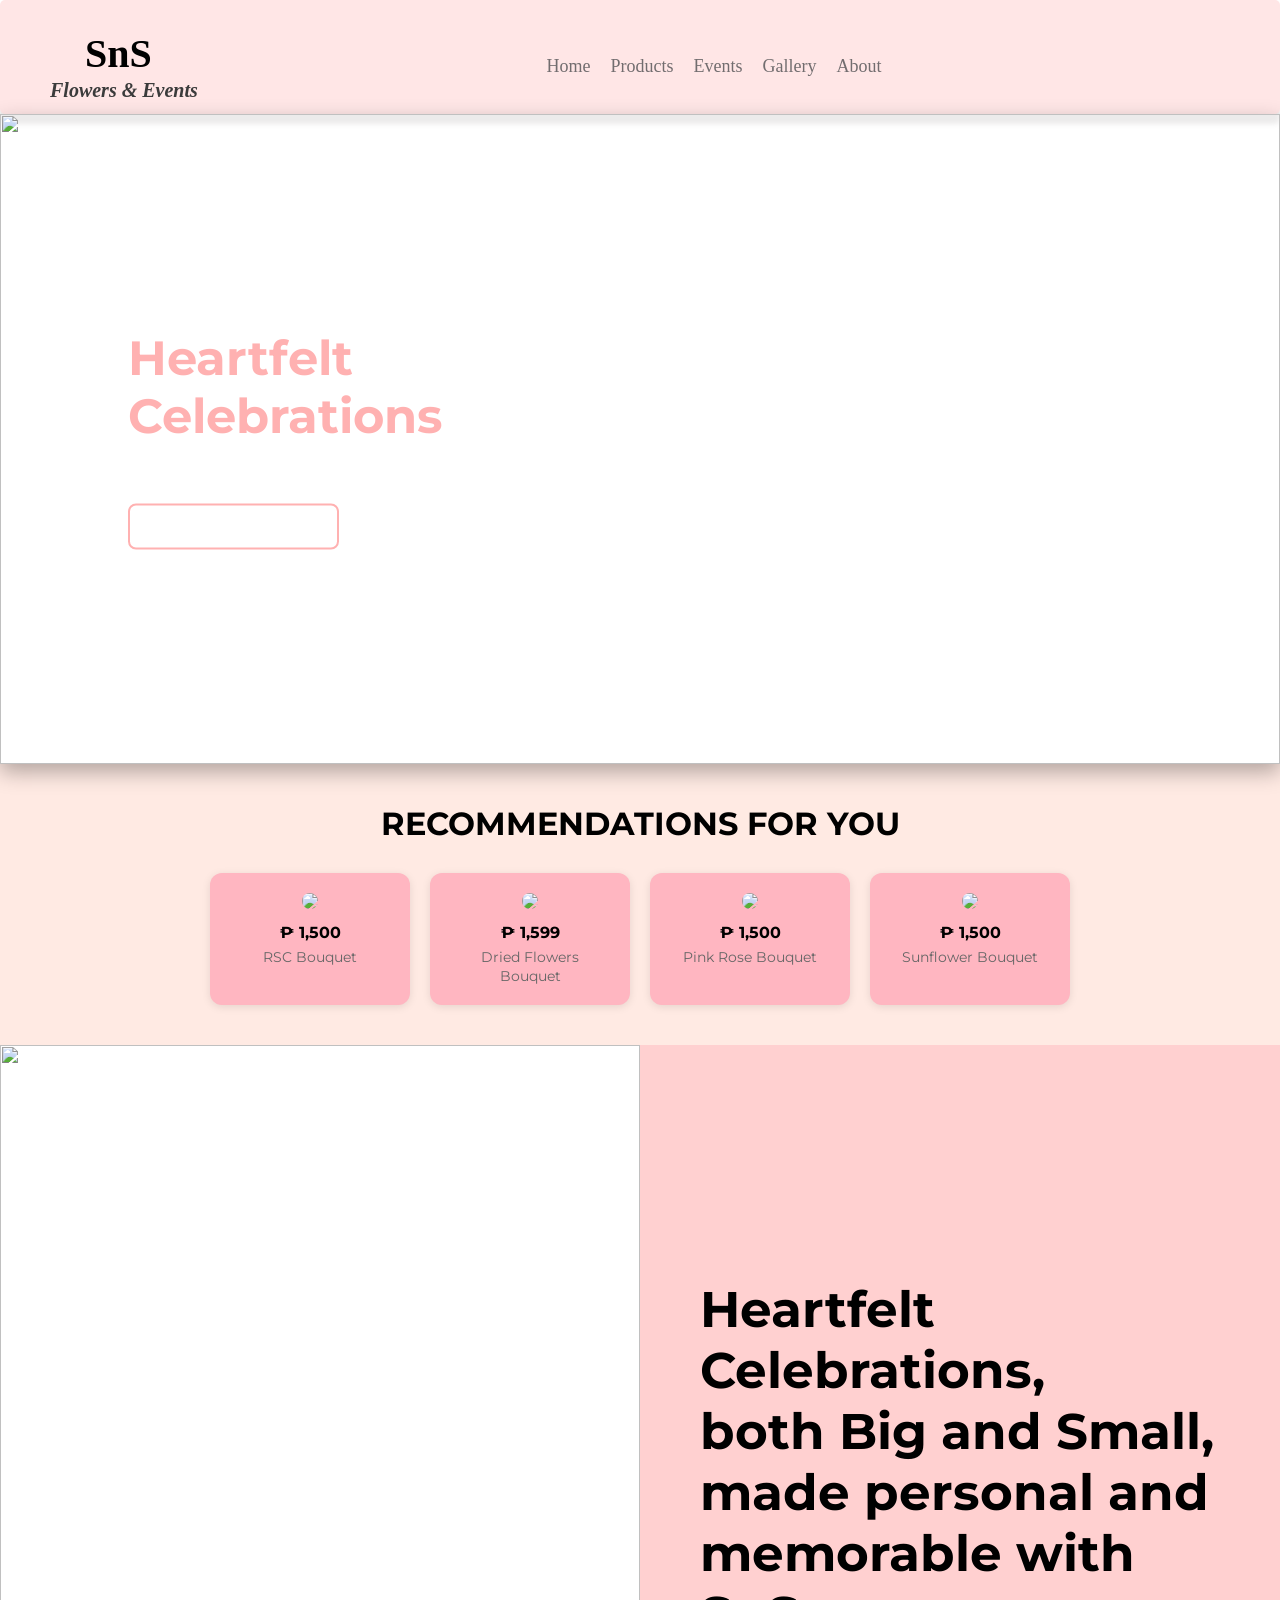
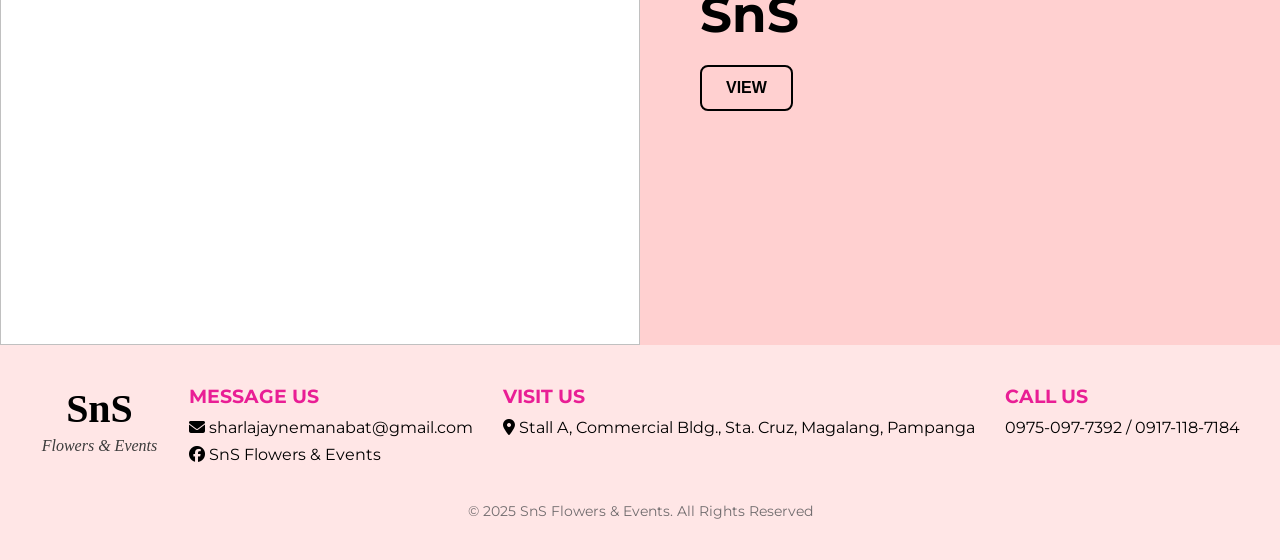
==== index.html @ 2a070925 "Add files via upload" ====
<!DOCTYPE html>
<html lang="en">
<head>
  <meta charset="UTF-8" />
  <meta name="viewport" content="width=device-width, initial-scale=1.0"/>
  <title>SnS - Home</title>

  <!-- Font Awesome for Icons -->
  <link rel="stylesheet" href="https://cdnjs.cloudflare.com/ajax/libs/font-awesome/6.4.0/css/all.min.css"/>

  <!-- Google Font -->
  <link href="https://fonts.googleapis.com/css2?family=Montserrat:wght@400;700&display=swap" rel="stylesheet"/>

  <style>
    /* HEADER */
        header {
            display: flex;
            align-items: center;
            justify-content: space-between;
            background-color:#ffe6e6;
            padding: 12px 50px;
            border-radius: 5px;
            box-shadow: 0px 10px 5px #b2b0b040;
            flex-wrap: wrap;
            position: relative;
            padding-top: 30px;
        }
            
        .logo-container {
            display: flex;
            flex-direction: column;
        }

        #logo-title {
            font-family: 'Georgia', serif;
            font-size: 40px;
            margin: 0;
            padding-left: 35px;
        }

        #logo-subtitle {
            font-family: 'Georgia', serif;
            font-style: italic;
            font-size: 20px;
            margin-top: 2px;
            color: #3b3b3b;
        }

    /* NAVIGATION */
        header nav {
            flex-grow: 1;
            display: flex;
            justify-content: center;
        }

        header nav ul {
            display: flex;
            list-style: none;
            gap: 20px;
            margin: 0;
            padding: 0;
        }

        header nav ul li a {
            color: #726d6f;
            text-decoration: none;
            font-family: 'Segoe UI';
            font-size: 18px;
            transition: color 0.3s ease;
        }

        header nav ul li a:hover {
            color: rgb(219, 91, 166);
            box-shadow: 0 2px 0 0 currentColor;
        }

    /* Responsive Toggle Menu*/
        #menu-toggle {display: none;}

        .menu-icon {
            display: none;
            font-size: 26px;
            cursor: pointer;
        }

        @media (max-width: 768px) {
        header nav {
            width: 100%;
            order: 3;
        }
        header nav ul {
            display: none;
            flex-direction: column;
            align-items: center;
            padding: 10px 0;
            background-color: #ffe6e6;
        }
        #menu-toggle:checked + .menu-icon + nav ul {display: flex;}
        .menu-icon {
                display: block;
                position: absolute;
                top: 15px;
                right: 30px;
        }
        #logo-title {font-size: 30px;}
        #logo-subtitle {font-size: 16px;}
        }
    /* END HEADER */ 
    
    /* SLIDESHOW 1 */
        * {
            box-sizing: border-box;
            margin: 0;
            padding: 0;
        }

        body, html {
            height: 100%;
            font-family: 'Montserrat', sans-serif;
            background: #fff;
        }

        .animated-banner {
            position: relative;
            width: 100%;
            height: 650px;
            overflow: hidden;
            box-shadow: 0 8px 20px rgba(0,0,0,0.3);
        }

        .slide {
            position: absolute;
            width: 100%;
            height: 100%;
            object-fit: cover;
            opacity: 0;
            transition: opacity 1s ease-in-out;
        }

        .slide.active {
            opacity: 1;
            z-index: 1;
        }

        .banner-text {
            position: absolute;
            top: 50%;
            left: 10%;
            transform: translateY(-50%);
            color: white;
            max-width: 500px;
            z-index: 2;
            text-align: left;
            transition: opacity 0.5s ease-in-out;
        }

        .banner-text.fade-out {
            opacity: 0;
        }

        .banner-text h1 {
            font-size: 3rem;
            margin-bottom: 10px;
            color: #ffb1b1;
        }

        .banner-text p {
            font-size: 1.5rem;
            margin-bottom: 20px;
            font-weight: lighter;
        }

        .banner-button {
            background: transparent;
            border: 2px solid #FFB1B1;
            padding: 12px 30px;
            font-size: 1rem;
            color: white;
            border-radius: 8px;
            cursor: pointer;
            transition: all 0.3s ease;
        }

        .banner-button:hover {
            background: #FF748B;
            border-color: #FF748B;
            transform: scale(1.1);
            box-shadow: 0 5px 15px rgba(0,0,0,0.4);
        }
    /* END SLIDESHOW 1 */
    
    /* RECOMMENDATIONS */

        .recommend-section {
            padding: 40px 20px;
            background: #FFEAE3;
            text-align: center;
        }

        .recommend-section h2 {
            font-size: 2rem;
            font-weight: bold;
            margin-bottom: 30px;
        }

        .recommend-grid {
            display: flex;
            flex-wrap: wrap;
            justify-content: center;
            gap: 20px;
        }

        .product-card {
            position: relative;
            width: 200px;
            background: lightpink;
            padding: 20px;
            border-radius: 12px;
            box-shadow: 0 2px 8px rgba(0,0,0,0.1);
            transition: transform 0.3s ease;
        }

        .product-card:hover {
            transform: translateY(-5px);
        }

        .product-card img {
            width: 100%;
            border-radius: 8px;
        }

        .product-card p {
            font-weight: bold;
            margin: 10px 0 5px;
        }

        .product-card span {
            font-size: 14px;
            color: #666;
        }

        .add-to-cart {
            position: absolute;
            bottom: 15px;
            left: 50%;
            transform: translateX(-50%);
            background: #ff7488;
            color: white;
            border: none;
            padding: 8px 16px;
            border-radius: 5px;
            font-size: 14px;
            opacity: 0;
            cursor: pointer;
            transition: opacity 0.3s ease;
        }

        .product-card:hover .add-to-cart {
            opacity: 1;
        }
    /* END RECOMMENDATIONS */

    /* BANNER 2 */
        .full-animated-banner {
            display: flex;
            width: 100%;
            height: 100vh;
        }

        .left-side, .right-side {
            width: 50%;
        }

        .left-side {
            overflow: hidden;
            position: relative;
        }

        .right-side {
            background: #FFD0D0;
            display: flex;
            flex-direction: column;
            justify-content: center;
            align-items: flex-start;
            padding: 60px;
        }

        .right-side p {
            font-size: 50px;
            font-weight: bold;
            margin-bottom: 20px;
        }

        .right-side .banner-button {
            padding: 12px 24px;
            font-size: 16px;
            background: none;
            border: 2px solid #000;
            color: black;
            font-weight: bold;
            cursor: pointer;
            transition: 0.3s;
        }

        .right-side .banner-button:hover {
            background: #000;
            color: #fff;
        }
        /* END BANNER 2 */
        
        /* FOOTER */
        footer {
            background: #ffe6e6;
            padding: 40px 20px;
        }

        .footer-container {
            display: flex;
            flex-wrap: wrap;
            justify-content: space-between;
            max-width: 1200px;
            margin: 0 auto;
            gap: 30px;
        }

        .f-logo {
            flex: 1;
            text-align: center;
        }

        .f-logo h3 {
            font-size: 40px;
            margin-bottom: 5px;
            font-family: Georgia, serif;
        }

        .f-logo p {
            font-style: italic;
            color: #3b3b3b;
            font-family: Georgia, serif;
        }

        .footer-section h3 {
            color: #e91e95;
            margin-bottom: 10px;
        }

        .footer-section ul {
            list-style: none;
            padding: 0;
        }

        .footer-section ul li {
            margin-bottom: 8px;
        }

        .footer-section a {
            color: black;
            text-decoration: none;
            transition: color 0.3s;
        }

        .footer-section a:hover {
            color: rgb(243, 71, 157);
        }

        .social-icons a {
            font-size: 1.4rem;
            color: rgb(179, 41, 110);
            margin-right: 10px;
        }

        .footer-bottom {
            text-align: center;
            margin-top: 30px;
            font-size: 0.9rem;
            color: #726d6f;
        }
    /* END FOOTER */

    /* RESPONSIVENESS */
        @media (max-width: 992px) {
        .right-side {
            padding: 40px;
        }

        .right-side p,
        .banner-text h1 {
            font-size: 2.5rem;
        }

        .banner-text p {
            font-size: 1.2rem;
        }
        }

        @media (max-width: 768px) {
        .full-animated-banner {
            flex-direction: column;
            height: auto;
        }

        .left-side, .right-side {
            width: 100%;
            height: auto;
        }

        .right-side {
            align-items: center;
            text-align: center;
            padding: 30px;
        }

        .right-side p {
            font-size: 2rem;
        }

        .banner-text {
            left: 50%;
            top: 50%;
            transform: translate(-50%, -50%);
            text-align: center;
            max-width: 90%;
        }

        .banner-text h1 {
            font-size: 2rem;
        }

        .banner-text p {
            font-size: 1rem;
        }

        .recommend-grid {
            gap: 15px;
        }

        .product-card {
            width: 45%;
        }
        }

        @media (max-width: 576px) {
        .animated-banner {
            height: 400px;
        }

        .banner-text h1 {
            font-size: 1.8rem;
        }

        .banner-text p {
            font-size: 0.95rem;
        }

        .banner-button {
            padding: 10px 20px;
            font-size: 0.9rem;
        }

        .recommend-grid {
            flex-direction: column;
            align-items: center;
        }

        .product-card {
            width: 90%;
        }

        .right-side p {
            font-size: 1.5rem;
        }

        footer {
            padding: 30px 10px;
        }

        .footer-container {
            flex-direction: column;
            text-align: center;
            align-items: center;
        }
        }
  </style>
</head>

<body>

    <!-- HEADER -->
        <header>
            <div class="logo-container">
            <h2 id="logo-title">SnS</h2>
            <h3 id="logo-subtitle">Flowers & Events</h3>
            </div>
        
            <input type="checkbox" id="menu-toggle" />
            <label for="menu-toggle" class="menu-icon"><i class="bi bi-list"></i></label>
        
            <nav class="p-header">
            <ul>
                <li><a href="#">Home</a></li>
                <li><a href="products.html">Products</a></li>
                <li><a href="events.html">Events</a></li>
                <li><a href="#">Gallery</a></li>
                <li><a href="#">About</a></li>
            </ul>
            </nav>
        </header>

    <!-- SLIDESHOW 1 -->
        <div class="animated-banner">
            <img class="slide active" src="IMAGES/6.png" alt="">
            <img class="slide" src="IMAGES/7.png" alt="">
            <img class="slide" src="IMAGES/2.png" alt="">
            <img class="slide" src="IMAGES/8.png" alt="">

            <div class="banner-text" id="banner-text">
            <h1>Heartfelt Celebrations</h1>
            <p>BIG OR SMALL, ALWAYS MEMORABLE</p>
            <button class="banner-button">EVENTS WITH SNS</button>
            </div>
        </div>

    <!-- RECOMMENDATIONS -->
        <div class="recommend-section">
            <h2>RECOMMENDATIONS FOR YOU</h2>
            <div class="recommend-grid">
            <div class="product-card"><img src="IMAGES/BS1.png"><p>₱ 1,500</p><span>RSC Bouquet</span><button class="add-to-cart">Add to Cart</button></div>
            <div class="product-card"><img src="IMAGES/BS2.png"><p>₱ 1,599</p><span>Dried Flowers Bouquet</span><button class="add-to-cart">Add to Cart</button></div>
            <div class="product-card"><img src="IMAGES/BS3.png"><p>₱ 1,500</p><span>Pink Rose Bouquet</span><button class="add-to-cart">Add to Cart</button></div>
            <div class="product-card"><img src="IMAGES/BS4.png"><p>₱ 1,500</p><span>Sunflower Bouquet</span><button class="add-to-cart">Add to Cart</button></div>
            </div>
        </div>

    <!-- SLIDESHOW 2 -->
        <div class="full-animated-banner">
            <div class="left-side">
            <img class="slide active" src="IMAGES/BIRTHDAY.jpg" alt="">
            <img class="slide" src="IMAGES/WEDDING-VENUW.jpg" alt="">
            <img class="slide" src="IMAGES/GARDEN-WEDDING.jpg" alt="">
            </div>
            <div class="right-side">
            <p>Heartfelt Celebrations,<br>both Big and Small,<br>made personal and memorable with SnS</p>
            <button class="banner-button" onclick="window.location.href='gallery.html'">VIEW</button>
            </div>
        </div>

    <!-- FOOTER -->
        <footer>
            <div class="footer-container">
            <div class="f-logo">
                <h3>SnS</h3>
                <p>Flowers & Events</p>
            </div>
            <div class="footer-section">
                <h3>MESSAGE US</h3>
                <ul>
                <li><a href="mailto:sharlajaynemanabat@gmail.com"><i class="fas fa-envelope"></i> sharlajaynemanabat@gmail.com</a></li>
                <li><a href="https://www.facebook.com/profile.php?id=100083152006579"><i class="fab fa-facebook"></i> SnS Flowers & Events</a></li>
                </ul>
            </div>
            <div class="footer-section">
                <h3>VISIT US</h3>
                <p><a href="https://www.google.com/maps/search/?api=1&query=Stall+A,+Commercial+Bldg.,+Sta.+Cruz,+Magalang,+Pampanga" target="_blank"><i class="fas fa-map-marker-alt"></i> Stall A, Commercial Bldg., Sta. Cruz, Magalang, Pampanga</a></p>
            </div>
            <div class="footer-section">
                <h3>CALL US</h3>
                <p><a href="tel:09750977392">0975-097-7392</a> / <a href="tel:09171187184">0917-118-7184</a></p>
            </div>
            </div>
            <div class="footer-bottom"><p>© 2025 SnS Flowers & Events. All Rights Reserved</p></div>
        </footer>

    <!-- SLIDESHOW SCRIPT -->
    <script>
        const slides1 = document.querySelectorAll('.animated-banner .slide');
        const slides2 = document.querySelectorAll('.left-side .slide');
        const bannerText = document.getElementById('banner-text');
        const bannerButton = bannerText.querySelector('.banner-button');
        const texts = [
        { title: "Bloom Together", subtitle: "WHERE EVERY PETAL TELLS YOUR STORY, AND EVERY EVENT BLOSSOMS INTO MEMORIES", button: "SnS Flowers and Events", link: "index.html" },
        { title: "Petal and Bloom", subtitle: "WHERE EVERY FLOWER TELLS A STORY", button: "EVENTS WITH SNS", link: "events.html" },
        { title: "Bloom and Beyond", subtitle: "WHERE MEMORIES LAST FOREVER", button: "Shop Fresh Flowers", link: "products.html" },
        { title: "Heartfelt Celebrations", subtitle: "BIG OR SMALL, ALWAYS MEMORABLE", button: "Customize Yours", link: "products.html" }
        ];
        let currentSlide = 0, currentSlide2 = 0;

        setInterval(() => {
        bannerText.classList.add('fade-out');
        setTimeout(() => {
            slides1[currentSlide].classList.remove('active');
            currentSlide = (currentSlide + 1) % slides1.length;
            slides1[currentSlide].classList.add('active');
            const t = texts[currentSlide];
            bannerText.querySelector('h1').innerText = t.title;
            bannerText.querySelector('p').innerText = t.subtitle;
            bannerButton.innerText = t.button;
            bannerButton.onclick = () => window.location.href = t.link;
            bannerText.classList.remove('fade-out');
        }, 500);
        }, 4000);

        setInterval(() => {
        slides2[currentSlide2].classList.remove('active');
        currentSlide2 = (currentSlide2 + 1) % slides2.length;
        slides2[currentSlide2].classList.add('active');
        }, 3000);
    </script>

</body>
</html>
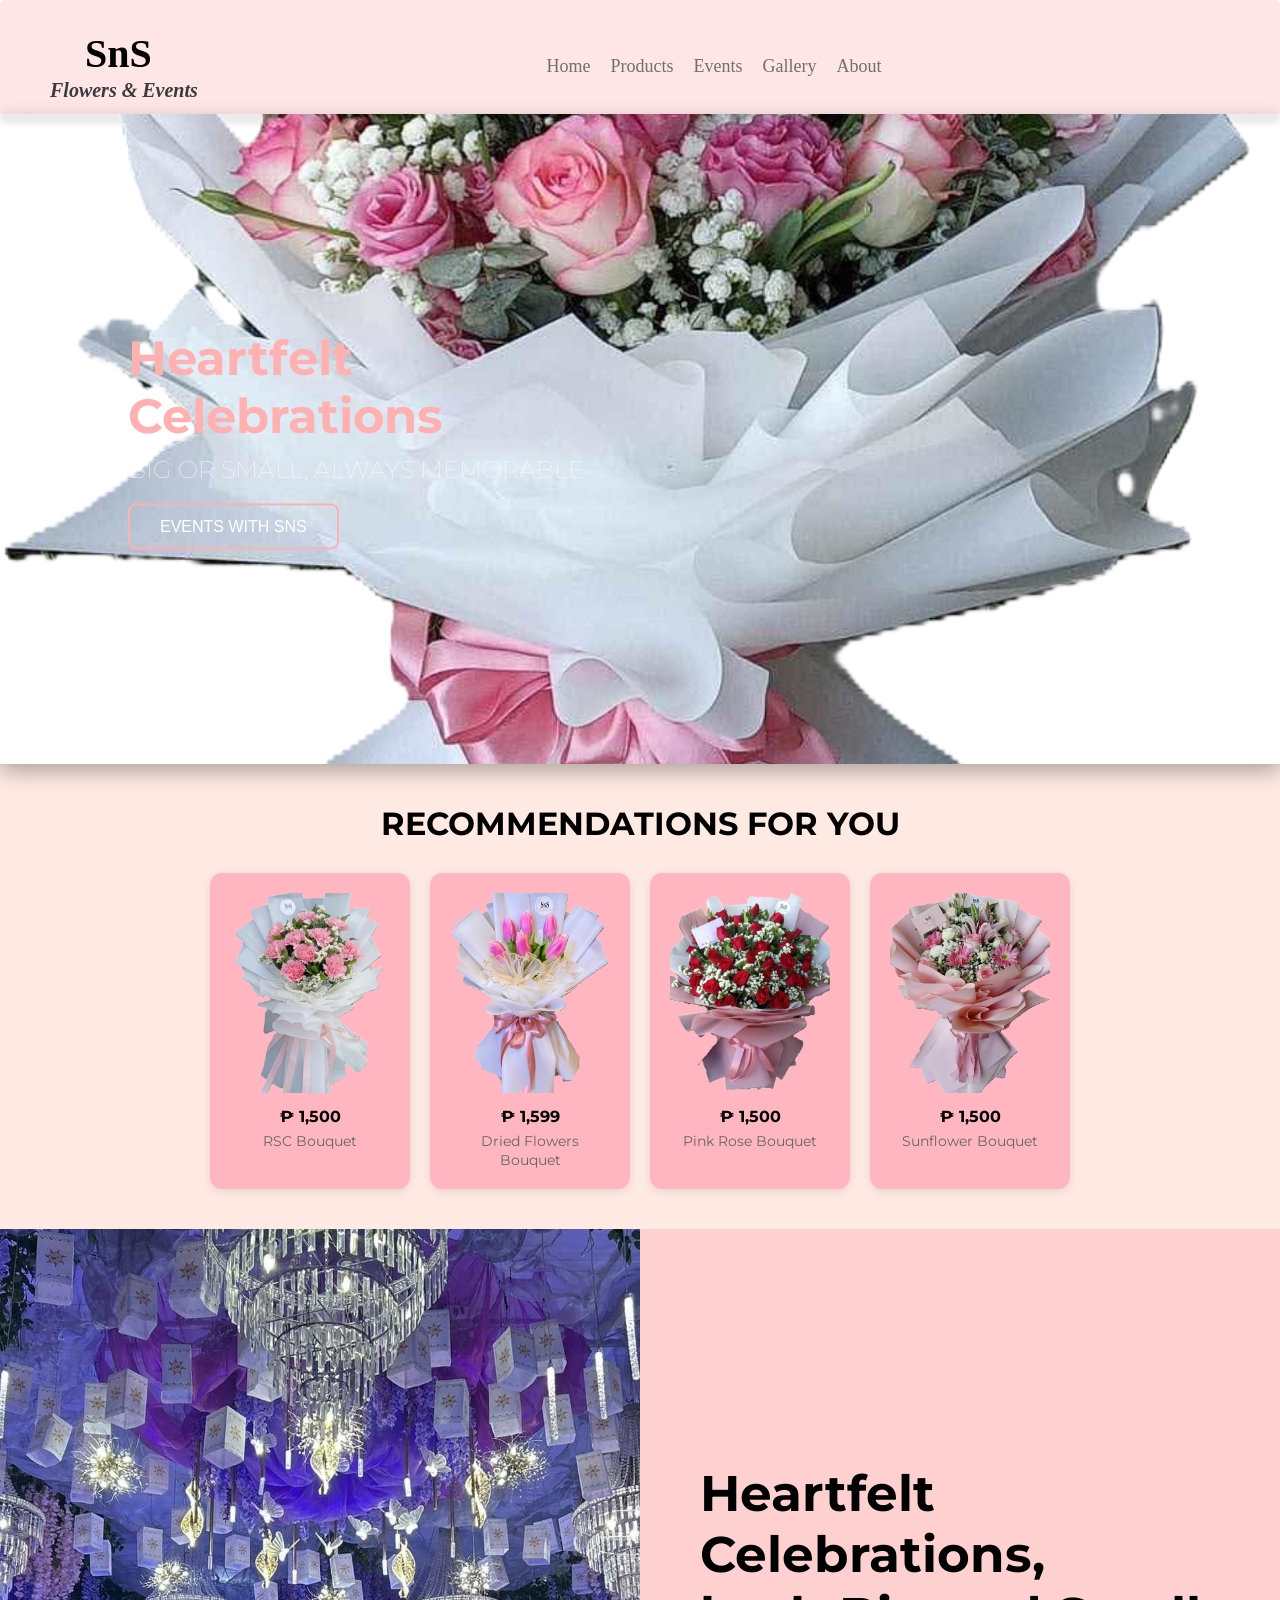
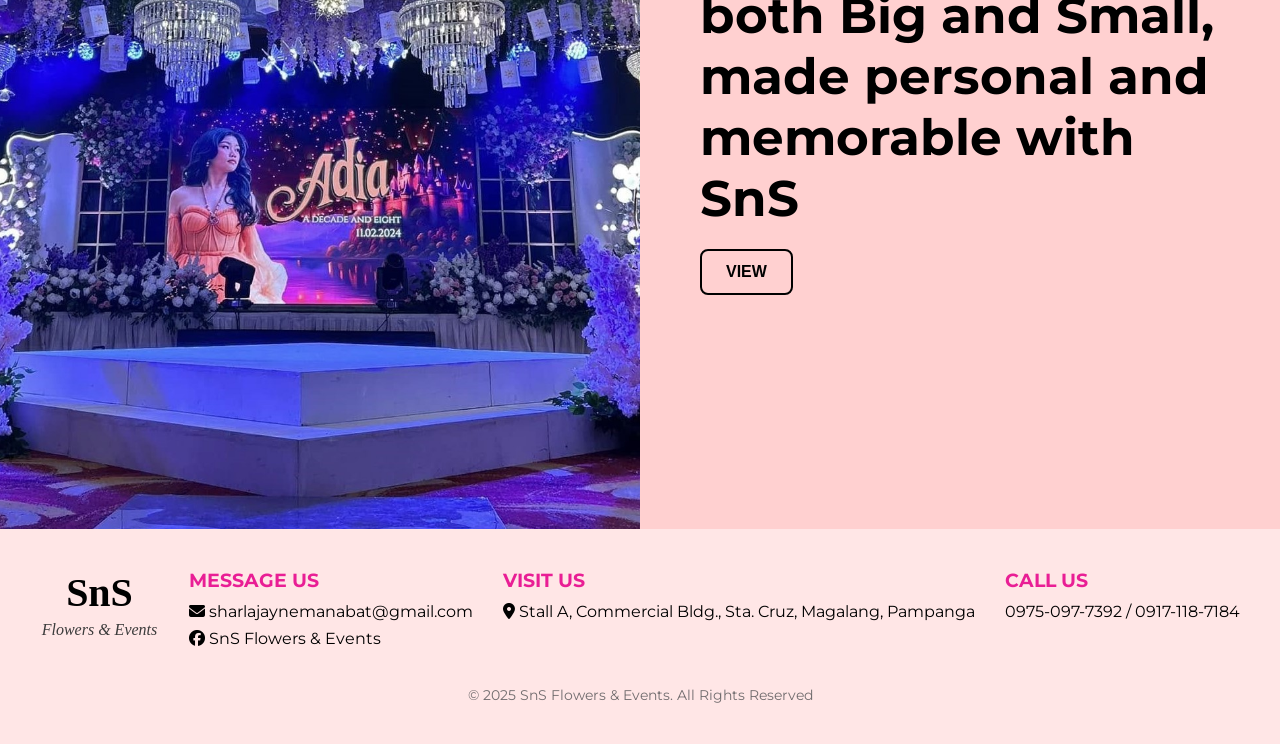
==== commit 045183a8: "Add files via upload" ====
--- a/index.html
+++ b/index.html
@@ -1,611 +1,611 @@
-<!DOCTYPE html>
-<html lang="en">
-<head>
-  <meta charset="UTF-8" />
-  <meta name="viewport" content="width=device-width, initial-scale=1.0"/>
-  <title>SnS - Home</title>
-
-  <!-- Font Awesome for Icons -->
-  <link rel="stylesheet" href="https://cdnjs.cloudflare.com/ajax/libs/font-awesome/6.4.0/css/all.min.css"/>
-
-  <!-- Google Font -->
-  <link href="https://fonts.googleapis.com/css2?family=Montserrat:wght@400;700&display=swap" rel="stylesheet"/>
-
-  <style>
-    /* HEADER */
-        header {
-            display: flex;
-            align-items: center;
-            justify-content: space-between;
-            background-color:#ffe6e6;
-            padding: 12px 50px;
-            border-radius: 5px;
-            box-shadow: 0px 10px 5px #b2b0b040;
-            flex-wrap: wrap;
-            position: relative;
-            padding-top: 30px;
-        }
-            
-        .logo-container {
-            display: flex;
-            flex-direction: column;
-        }
-
-        #logo-title {
-            font-family: 'Georgia', serif;
-            font-size: 40px;
-            margin: 0;
-            padding-left: 35px;
-        }
-
-        #logo-subtitle {
-            font-family: 'Georgia', serif;
-            font-style: italic;
-            font-size: 20px;
-            margin-top: 2px;
-            color: #3b3b3b;
-        }
-
-    /* NAVIGATION */
-        header nav {
-            flex-grow: 1;
-            display: flex;
-            justify-content: center;
-        }
-
-        header nav ul {
-            display: flex;
-            list-style: none;
-            gap: 20px;
-            margin: 0;
-            padding: 0;
-        }
-
-        header nav ul li a {
-            color: #726d6f;
-            text-decoration: none;
-            font-family: 'Segoe UI';
-            font-size: 18px;
-            transition: color 0.3s ease;
-        }
-
-        header nav ul li a:hover {
-            color: rgb(219, 91, 166);
-            box-shadow: 0 2px 0 0 currentColor;
-        }
-
-    /* Responsive Toggle Menu*/
-        #menu-toggle {display: none;}
-
-        .menu-icon {
-            display: none;
-            font-size: 26px;
-            cursor: pointer;
-        }
-
-        @media (max-width: 768px) {
-        header nav {
-            width: 100%;
-            order: 3;
-        }
-        header nav ul {
-            display: none;
-            flex-direction: column;
-            align-items: center;
-            padding: 10px 0;
-            background-color: #ffe6e6;
-        }
-        #menu-toggle:checked + .menu-icon + nav ul {display: flex;}
-        .menu-icon {
-                display: block;
-                position: absolute;
-                top: 15px;
-                right: 30px;
-        }
-        #logo-title {font-size: 30px;}
-        #logo-subtitle {font-size: 16px;}
-        }
-    /* END HEADER */ 
-    
-    /* SLIDESHOW 1 */
-        * {
-            box-sizing: border-box;
-            margin: 0;
-            padding: 0;
-        }
-
-        body, html {
-            height: 100%;
-            font-family: 'Montserrat', sans-serif;
-            background: #fff;
-        }
-
-        .animated-banner {
-            position: relative;
-            width: 100%;
-            height: 650px;
-            overflow: hidden;
-            box-shadow: 0 8px 20px rgba(0,0,0,0.3);
-        }
-
-        .slide {
-            position: absolute;
-            width: 100%;
-            height: 100%;
-            object-fit: cover;
-            opacity: 0;
-            transition: opacity 1s ease-in-out;
-        }
-
-        .slide.active {
-            opacity: 1;
-            z-index: 1;
-        }
-
-        .banner-text {
-            position: absolute;
-            top: 50%;
-            left: 10%;
-            transform: translateY(-50%);
-            color: white;
-            max-width: 500px;
-            z-index: 2;
-            text-align: left;
-            transition: opacity 0.5s ease-in-out;
-        }
-
-        .banner-text.fade-out {
-            opacity: 0;
-        }
-
-        .banner-text h1 {
-            font-size: 3rem;
-            margin-bottom: 10px;
-            color: #ffb1b1;
-        }
-
-        .banner-text p {
-            font-size: 1.5rem;
-            margin-bottom: 20px;
-            font-weight: lighter;
-        }
-
-        .banner-button {
-            background: transparent;
-            border: 2px solid #FFB1B1;
-            padding: 12px 30px;
-            font-size: 1rem;
-            color: white;
-            border-radius: 8px;
-            cursor: pointer;
-            transition: all 0.3s ease;
-        }
-
-        .banner-button:hover {
-            background: #FF748B;
-            border-color: #FF748B;
-            transform: scale(1.1);
-            box-shadow: 0 5px 15px rgba(0,0,0,0.4);
-        }
-    /* END SLIDESHOW 1 */
-    
-    /* RECOMMENDATIONS */
-
-        .recommend-section {
-            padding: 40px 20px;
-            background: #FFEAE3;
-            text-align: center;
-        }
-
-        .recommend-section h2 {
-            font-size: 2rem;
-            font-weight: bold;
-            margin-bottom: 30px;
-        }
-
-        .recommend-grid {
-            display: flex;
-            flex-wrap: wrap;
-            justify-content: center;
-            gap: 20px;
-        }
-
-        .product-card {
-            position: relative;
-            width: 200px;
-            background: lightpink;
-            padding: 20px;
-            border-radius: 12px;
-            box-shadow: 0 2px 8px rgba(0,0,0,0.1);
-            transition: transform 0.3s ease;
-        }
-
-        .product-card:hover {
-            transform: translateY(-5px);
-        }
-
-        .product-card img {
-            width: 100%;
-            border-radius: 8px;
-        }
-
-        .product-card p {
-            font-weight: bold;
-            margin: 10px 0 5px;
-        }
-
-        .product-card span {
-            font-size: 14px;
-            color: #666;
-        }
-
-        .add-to-cart {
-            position: absolute;
-            bottom: 15px;
-            left: 50%;
-            transform: translateX(-50%);
-            background: #ff7488;
-            color: white;
-            border: none;
-            padding: 8px 16px;
-            border-radius: 5px;
-            font-size: 14px;
-            opacity: 0;
-            cursor: pointer;
-            transition: opacity 0.3s ease;
-        }
-
-        .product-card:hover .add-to-cart {
-            opacity: 1;
-        }
-    /* END RECOMMENDATIONS */
-
-    /* BANNER 2 */
-        .full-animated-banner {
-            display: flex;
-            width: 100%;
-            height: 100vh;
-        }
-
-        .left-side, .right-side {
-            width: 50%;
-        }
-
-        .left-side {
-            overflow: hidden;
-            position: relative;
-        }
-
-        .right-side {
-            background: #FFD0D0;
-            display: flex;
-            flex-direction: column;
-            justify-content: center;
-            align-items: flex-start;
-            padding: 60px;
-        }
-
-        .right-side p {
-            font-size: 50px;
-            font-weight: bold;
-            margin-bottom: 20px;
-        }
-
-        .right-side .banner-button {
-            padding: 12px 24px;
-            font-size: 16px;
-            background: none;
-            border: 2px solid #000;
-            color: black;
-            font-weight: bold;
-            cursor: pointer;
-            transition: 0.3s;
-        }
-
-        .right-side .banner-button:hover {
-            background: #000;
-            color: #fff;
-        }
-        /* END BANNER 2 */
-        
-        /* FOOTER */
-        footer {
-            background: #ffe6e6;
-            padding: 40px 20px;
-        }
-
-        .footer-container {
-            display: flex;
-            flex-wrap: wrap;
-            justify-content: space-between;
-            max-width: 1200px;
-            margin: 0 auto;
-            gap: 30px;
-        }
-
-        .f-logo {
-            flex: 1;
-            text-align: center;
-        }
-
-        .f-logo h3 {
-            font-size: 40px;
-            margin-bottom: 5px;
-            font-family: Georgia, serif;
-        }
-
-        .f-logo p {
-            font-style: italic;
-            color: #3b3b3b;
-            font-family: Georgia, serif;
-        }
-
-        .footer-section h3 {
-            color: #e91e95;
-            margin-bottom: 10px;
-        }
-
-        .footer-section ul {
-            list-style: none;
-            padding: 0;
-        }
-
-        .footer-section ul li {
-            margin-bottom: 8px;
-        }
-
-        .footer-section a {
-            color: black;
-            text-decoration: none;
-            transition: color 0.3s;
-        }
-
-        .footer-section a:hover {
-            color: rgb(243, 71, 157);
-        }
-
-        .social-icons a {
-            font-size: 1.4rem;
-            color: rgb(179, 41, 110);
-            margin-right: 10px;
-        }
-
-        .footer-bottom {
-            text-align: center;
-            margin-top: 30px;
-            font-size: 0.9rem;
-            color: #726d6f;
-        }
-    /* END FOOTER */
-
-    /* RESPONSIVENESS */
-        @media (max-width: 992px) {
-        .right-side {
-            padding: 40px;
-        }
-
-        .right-side p,
-        .banner-text h1 {
-            font-size: 2.5rem;
-        }
-
-        .banner-text p {
-            font-size: 1.2rem;
-        }
-        }
-
-        @media (max-width: 768px) {
-        .full-animated-banner {
-            flex-direction: column;
-            height: auto;
-        }
-
-        .left-side, .right-side {
-            width: 100%;
-            height: auto;
-        }
-
-        .right-side {
-            align-items: center;
-            text-align: center;
-            padding: 30px;
-        }
-
-        .right-side p {
-            font-size: 2rem;
-        }
-
-        .banner-text {
-            left: 50%;
-            top: 50%;
-            transform: translate(-50%, -50%);
-            text-align: center;
-            max-width: 90%;
-        }
-
-        .banner-text h1 {
-            font-size: 2rem;
-        }
-
-        .banner-text p {
-            font-size: 1rem;
-        }
-
-        .recommend-grid {
-            gap: 15px;
-        }
-
-        .product-card {
-            width: 45%;
-        }
-        }
-
-        @media (max-width: 576px) {
-        .animated-banner {
-            height: 400px;
-        }
-
-        .banner-text h1 {
-            font-size: 1.8rem;
-        }
-
-        .banner-text p {
-            font-size: 0.95rem;
-        }
-
-        .banner-button {
-            padding: 10px 20px;
-            font-size: 0.9rem;
-        }
-
-        .recommend-grid {
-            flex-direction: column;
-            align-items: center;
-        }
-
-        .product-card {
-            width: 90%;
-        }
-
-        .right-side p {
-            font-size: 1.5rem;
-        }
-
-        footer {
-            padding: 30px 10px;
-        }
-
-        .footer-container {
-            flex-direction: column;
-            text-align: center;
-            align-items: center;
-        }
-        }
-  </style>
-</head>
-
-<body>
-
-    <!-- HEADER -->
-        <header>
-            <div class="logo-container">
-            <h2 id="logo-title">SnS</h2>
-            <h3 id="logo-subtitle">Flowers & Events</h3>
-            </div>
-        
-            <input type="checkbox" id="menu-toggle" />
-            <label for="menu-toggle" class="menu-icon"><i class="bi bi-list"></i></label>
-        
-            <nav class="p-header">
-            <ul>
-                <li><a href="#">Home</a></li>
-                <li><a href="products.html">Products</a></li>
-                <li><a href="events.html">Events</a></li>
-                <li><a href="#">Gallery</a></li>
-                <li><a href="#">About</a></li>
-            </ul>
-            </nav>
-        </header>
-
-    <!-- SLIDESHOW 1 -->
-        <div class="animated-banner">
-            <img class="slide active" src="IMAGES/6.png" alt="">
-            <img class="slide" src="IMAGES/7.png" alt="">
-            <img class="slide" src="IMAGES/2.png" alt="">
-            <img class="slide" src="IMAGES/8.png" alt="">
-
-            <div class="banner-text" id="banner-text">
-            <h1>Heartfelt Celebrations</h1>
-            <p>BIG OR SMALL, ALWAYS MEMORABLE</p>
-            <button class="banner-button">EVENTS WITH SNS</button>
-            </div>
-        </div>
-
-    <!-- RECOMMENDATIONS -->
-        <div class="recommend-section">
-            <h2>RECOMMENDATIONS FOR YOU</h2>
-            <div class="recommend-grid">
-            <div class="product-card"><img src="IMAGES/BS1.png"><p>₱ 1,500</p><span>RSC Bouquet</span><button class="add-to-cart">Add to Cart</button></div>
-            <div class="product-card"><img src="IMAGES/BS2.png"><p>₱ 1,599</p><span>Dried Flowers Bouquet</span><button class="add-to-cart">Add to Cart</button></div>
-            <div class="product-card"><img src="IMAGES/BS3.png"><p>₱ 1,500</p><span>Pink Rose Bouquet</span><button class="add-to-cart">Add to Cart</button></div>
-            <div class="product-card"><img src="IMAGES/BS4.png"><p>₱ 1,500</p><span>Sunflower Bouquet</span><button class="add-to-cart">Add to Cart</button></div>
-            </div>
-        </div>
-
-    <!-- SLIDESHOW 2 -->
-        <div class="full-animated-banner">
-            <div class="left-side">
-            <img class="slide active" src="IMAGES/BIRTHDAY.jpg" alt="">
-            <img class="slide" src="IMAGES/WEDDING-VENUW.jpg" alt="">
-            <img class="slide" src="IMAGES/GARDEN-WEDDING.jpg" alt="">
-            </div>
-            <div class="right-side">
-            <p>Heartfelt Celebrations,<br>both Big and Small,<br>made personal and memorable with SnS</p>
-            <button class="banner-button" onclick="window.location.href='gallery.html'">VIEW</button>
-            </div>
-        </div>
-
-    <!-- FOOTER -->
-        <footer>
-            <div class="footer-container">
-            <div class="f-logo">
-                <h3>SnS</h3>
-                <p>Flowers & Events</p>
-            </div>
-            <div class="footer-section">
-                <h3>MESSAGE US</h3>
-                <ul>
-                <li><a href="mailto:sharlajaynemanabat@gmail.com"><i class="fas fa-envelope"></i> sharlajaynemanabat@gmail.com</a></li>
-                <li><a href="https://www.facebook.com/profile.php?id=100083152006579"><i class="fab fa-facebook"></i> SnS Flowers & Events</a></li>
-                </ul>
-            </div>
-            <div class="footer-section">
-                <h3>VISIT US</h3>
-                <p><a href="https://www.google.com/maps/search/?api=1&query=Stall+A,+Commercial+Bldg.,+Sta.+Cruz,+Magalang,+Pampanga" target="_blank"><i class="fas fa-map-marker-alt"></i> Stall A, Commercial Bldg., Sta. Cruz, Magalang, Pampanga</a></p>
-            </div>
-            <div class="footer-section">
-                <h3>CALL US</h3>
-                <p><a href="tel:09750977392">0975-097-7392</a> / <a href="tel:09171187184">0917-118-7184</a></p>
-            </div>
-            </div>
-            <div class="footer-bottom"><p>© 2025 SnS Flowers & Events. All Rights Reserved</p></div>
-        </footer>
-
-    <!-- SLIDESHOW SCRIPT -->
-    <script>
-        const slides1 = document.querySelectorAll('.animated-banner .slide');
-        const slides2 = document.querySelectorAll('.left-side .slide');
-        const bannerText = document.getElementById('banner-text');
-        const bannerButton = bannerText.querySelector('.banner-button');
-        const texts = [
-        { title: "Bloom Together", subtitle: "WHERE EVERY PETAL TELLS YOUR STORY, AND EVERY EVENT BLOSSOMS INTO MEMORIES", button: "SnS Flowers and Events", link: "index.html" },
-        { title: "Petal and Bloom", subtitle: "WHERE EVERY FLOWER TELLS A STORY", button: "EVENTS WITH SNS", link: "events.html" },
-        { title: "Bloom and Beyond", subtitle: "WHERE MEMORIES LAST FOREVER", button: "Shop Fresh Flowers", link: "products.html" },
-        { title: "Heartfelt Celebrations", subtitle: "BIG OR SMALL, ALWAYS MEMORABLE", button: "Customize Yours", link: "products.html" }
-        ];
-        let currentSlide = 0, currentSlide2 = 0;
-
-        setInterval(() => {
-        bannerText.classList.add('fade-out');
-        setTimeout(() => {
-            slides1[currentSlide].classList.remove('active');
-            currentSlide = (currentSlide + 1) % slides1.length;
-            slides1[currentSlide].classList.add('active');
-            const t = texts[currentSlide];
-            bannerText.querySelector('h1').innerText = t.title;
-            bannerText.querySelector('p').innerText = t.subtitle;
-            bannerButton.innerText = t.button;
-            bannerButton.onclick = () => window.location.href = t.link;
-            bannerText.classList.remove('fade-out');
-        }, 500);
-        }, 4000);
-
-        setInterval(() => {
-        slides2[currentSlide2].classList.remove('active');
-        currentSlide2 = (currentSlide2 + 1) % slides2.length;
-        slides2[currentSlide2].classList.add('active');
-        }, 3000);
-    </script>
-
-</body>
-</html>
+<!DOCTYPE html>
+<html lang="en">
+<head>
+  <meta charset="UTF-8" />
+  <meta name="viewport" content="width=device-width, initial-scale=1.0"/>
+  <title>SnS - Home</title>
+
+  <!-- Font Awesome for Icons -->
+  <link rel="stylesheet" href="https://cdnjs.cloudflare.com/ajax/libs/font-awesome/6.4.0/css/all.min.css"/>
+
+  <!-- Google Font -->
+  <link href="https://fonts.googleapis.com/css2?family=Montserrat:wght@400;700&display=swap" rel="stylesheet"/>
+
+  <style>
+    /* HEADER */
+        header {
+            display: flex;
+            align-items: center;
+            justify-content: space-between;
+            background-color:#ffe6e6;
+            padding: 12px 50px;
+            border-radius: 5px;
+            box-shadow: 0px 10px 5px #b2b0b040;
+            flex-wrap: wrap;
+            position: relative;
+            padding-top: 30px;
+        }
+            
+        .logo-container {
+            display: flex;
+            flex-direction: column;
+        }
+
+        #logo-title {
+            font-family: 'Georgia', serif;
+            font-size: 40px;
+            margin: 0;
+            padding-left: 35px;
+        }
+
+        #logo-subtitle {
+            font-family: 'Georgia', serif;
+            font-style: italic;
+            font-size: 20px;
+            margin-top: 2px;
+            color: #3b3b3b;
+        }
+
+    /* NAVIGATION */
+        header nav {
+            flex-grow: 1;
+            display: flex;
+            justify-content: center;
+        }
+
+        header nav ul {
+            display: flex;
+            list-style: none;
+            gap: 20px;
+            margin: 0;
+            padding: 0;
+        }
+
+        header nav ul li a {
+            color: #726d6f;
+            text-decoration: none;
+            font-family: 'Segoe UI';
+            font-size: 18px;
+            transition: color 0.3s ease;
+        }
+
+        header nav ul li a:hover {
+            color: rgb(219, 91, 166);
+            box-shadow: 0 2px 0 0 currentColor;
+        }
+
+    /* Responsive Toggle Menu*/
+        #menu-toggle {display: none;}
+
+        .menu-icon {
+            display: none;
+            font-size: 26px;
+            cursor: pointer;
+        }
+
+        @media (max-width: 768px) {
+        header nav {
+            width: 100%;
+            order: 3;
+        }
+        header nav ul {
+            display: none;
+            flex-direction: column;
+            align-items: center;
+            padding: 10px 0;
+            background-color: #ffe6e6;
+        }
+        #menu-toggle:checked + .menu-icon + nav ul {display: flex;}
+        .menu-icon {
+                display: block;
+                position: absolute;
+                top: 15px;
+                right: 30px;
+        }
+        #logo-title {font-size: 30px;}
+        #logo-subtitle {font-size: 16px;}
+        }
+    /* END HEADER */ 
+    
+    /* SLIDESHOW 1 */
+        * {
+            box-sizing: border-box;
+            margin: 0;
+            padding: 0;
+        }
+
+        body, html {
+            height: 100%;
+            font-family: 'Montserrat', sans-serif;
+            background: #fff;
+        }
+
+        .animated-banner {
+            position: relative;
+            width: 100%;
+            height: 650px;
+            overflow: hidden;
+            box-shadow: 0 8px 20px rgba(0,0,0,0.3);
+        }
+
+        .slide {
+            position: absolute;
+            width: 100%;
+            height: 100%;
+            object-fit: cover;
+            opacity: 0;
+            transition: opacity 1s ease-in-out;
+        }
+
+        .slide.active {
+            opacity: 1;
+            z-index: 1;
+        }
+
+        .banner-text {
+            position: absolute;
+            top: 50%;
+            left: 10%;
+            transform: translateY(-50%);
+            color: white;
+            max-width: 500px;
+            z-index: 2;
+            text-align: left;
+            transition: opacity 0.5s ease-in-out;
+        }
+
+        .banner-text.fade-out {
+            opacity: 0;
+        }
+
+        .banner-text h1 {
+            font-size: 3rem;
+            margin-bottom: 10px;
+            color: #ffb1b1;
+        }
+
+        .banner-text p {
+            font-size: 1.5rem;
+            margin-bottom: 20px;
+            font-weight: lighter;
+        }
+
+        .banner-button {
+            background: transparent;
+            border: 2px solid #FFB1B1;
+            padding: 12px 30px;
+            font-size: 1rem;
+            color: white;
+            border-radius: 8px;
+            cursor: pointer;
+            transition: all 0.3s ease;
+        }
+
+        .banner-button:hover {
+            background: #FF748B;
+            border-color: #FF748B;
+            transform: scale(1.1);
+            box-shadow: 0 5px 15px rgba(0,0,0,0.4);
+        }
+    /* END SLIDESHOW 1 */
+    
+    /* RECOMMENDATIONS */
+
+        .recommend-section {
+            padding: 40px 20px;
+            background: #FFEAE3;
+            text-align: center;
+        }
+
+        .recommend-section h2 {
+            font-size: 2rem;
+            font-weight: bold;
+            margin-bottom: 30px;
+        }
+
+        .recommend-grid {
+            display: flex;
+            flex-wrap: wrap;
+            justify-content: center;
+            gap: 20px;
+        }
+
+        .product-card {
+            position: relative;
+            width: 200px;
+            background: lightpink;
+            padding: 20px;
+            border-radius: 12px;
+            box-shadow: 0 2px 8px rgba(0,0,0,0.1);
+            transition: transform 0.3s ease;
+        }
+
+        .product-card:hover {
+            transform: translateY(-5px);
+        }
+
+        .product-card img {
+            width: 100%;
+            border-radius: 8px;
+        }
+
+        .product-card p {
+            font-weight: bold;
+            margin: 10px 0 5px;
+        }
+
+        .product-card span {
+            font-size: 14px;
+            color: #666;
+        }
+
+        .add-to-cart {
+            position: absolute;
+            bottom: 15px;
+            left: 50%;
+            transform: translateX(-50%);
+            background: #ff7488;
+            color: white;
+            border: none;
+            padding: 8px 16px;
+            border-radius: 5px;
+            font-size: 14px;
+            opacity: 0;
+            cursor: pointer;
+            transition: opacity 0.3s ease;
+        }
+
+        .product-card:hover .add-to-cart {
+            opacity: 1;
+        }
+    /* END RECOMMENDATIONS */
+
+    /* BANNER 2 */
+        .full-animated-banner {
+            display: flex;
+            width: 100%;
+            height: 100vh;
+        }
+
+        .left-side, .right-side {
+            width: 50%;
+        }
+
+        .left-side {
+            overflow: hidden;
+            position: relative;
+        }
+
+        .right-side {
+            background: #FFD0D0;
+            display: flex;
+            flex-direction: column;
+            justify-content: center;
+            align-items: flex-start;
+            padding: 60px;
+        }
+
+        .right-side p {
+            font-size: 50px;
+            font-weight: bold;
+            margin-bottom: 20px;
+        }
+
+        .right-side .banner-button {
+            padding: 12px 24px;
+            font-size: 16px;
+            background: none;
+            border: 2px solid #000;
+            color: black;
+            font-weight: bold;
+            cursor: pointer;
+            transition: 0.3s;
+        }
+
+        .right-side .banner-button:hover {
+            background: #000;
+            color: #fff;
+        }
+        /* END BANNER 2 */
+        
+        /* FOOTER */
+        footer {
+            background: #ffe6e6;
+            padding: 40px 20px;
+        }
+
+        .footer-container {
+            display: flex;
+            flex-wrap: wrap;
+            justify-content: space-between;
+            max-width: 1200px;
+            margin: 0 auto;
+            gap: 30px;
+        }
+
+        .f-logo {
+            flex: 1;
+            text-align: center;
+        }
+
+        .f-logo h3 {
+            font-size: 40px;
+            margin-bottom: 5px;
+            font-family: Georgia, serif;
+        }
+
+        .f-logo p {
+            font-style: italic;
+            color: #3b3b3b;
+            font-family: Georgia, serif;
+        }
+
+        .footer-section h3 {
+            color: #e91e95;
+            margin-bottom: 10px;
+        }
+
+        .footer-section ul {
+            list-style: none;
+            padding: 0;
+        }
+
+        .footer-section ul li {
+            margin-bottom: 8px;
+        }
+
+        .footer-section a {
+            color: black;
+            text-decoration: none;
+            transition: color 0.3s;
+        }
+
+        .footer-section a:hover {
+            color: rgb(243, 71, 157);
+        }
+
+        .social-icons a {
+            font-size: 1.4rem;
+            color: rgb(179, 41, 110);
+            margin-right: 10px;
+        }
+
+        .footer-bottom {
+            text-align: center;
+            margin-top: 30px;
+            font-size: 0.9rem;
+            color: #726d6f;
+        }
+    /* END FOOTER */
+
+    /* RESPONSIVENESS */
+        @media (max-width: 992px) {
+        .right-side {
+            padding: 40px;
+        }
+
+        .right-side p,
+        .banner-text h1 {
+            font-size: 2.5rem;
+        }
+
+        .banner-text p {
+            font-size: 1.2rem;
+        }
+        }
+
+        @media (max-width: 768px) {
+        .full-animated-banner {
+            flex-direction: column;
+            height: auto;
+        }
+
+        .left-side, .right-side {
+            width: 100%;
+            height: auto;
+        }
+
+        .right-side {
+            align-items: center;
+            text-align: center;
+            padding: 30px;
+        }
+
+        .right-side p {
+            font-size: 2rem;
+        }
+
+        .banner-text {
+            left: 50%;
+            top: 50%;
+            transform: translate(-50%, -50%);
+            text-align: center;
+            max-width: 90%;
+        }
+
+        .banner-text h1 {
+            font-size: 2rem;
+        }
+
+        .banner-text p {
+            font-size: 1rem;
+        }
+
+        .recommend-grid {
+            gap: 15px;
+        }
+
+        .product-card {
+            width: 45%;
+        }
+        }
+
+        @media (max-width: 576px) {
+        .animated-banner {
+            height: 400px;
+        }
+
+        .banner-text h1 {
+            font-size: 1.8rem;
+        }
+
+        .banner-text p {
+            font-size: 0.95rem;
+        }
+
+        .banner-button {
+            padding: 10px 20px;
+            font-size: 0.9rem;
+        }
+
+        .recommend-grid {
+            flex-direction: column;
+            align-items: center;
+        }
+
+        .product-card {
+            width: 90%;
+        }
+
+        .right-side p {
+            font-size: 1.5rem;
+        }
+
+        footer {
+            padding: 30px 10px;
+        }
+
+        .footer-container {
+            flex-direction: column;
+            text-align: center;
+            align-items: center;
+        }
+        }
+  </style>
+</head>
+
+<body>
+
+    <!-- HEADER -->
+        <header>
+            <div class="logo-container">
+            <h2 id="logo-title">SnS</h2>
+            <h3 id="logo-subtitle">Flowers & Events</h3>
+            </div>
+        
+            <input type="checkbox" id="menu-toggle" />
+            <label for="menu-toggle" class="menu-icon"><i class="bi bi-list"></i></label>
+        
+            <nav class="p-header">
+            <ul>
+                <li><a href="#">Home</a></li>
+                <li><a href="products.html">Products</a></li>
+                <li><a href="events.html">Events</a></li>
+                <li><a href="#">Gallery</a></li>
+                <li><a href="#">About</a></li>
+            </ul>
+            </nav>
+        </header>
+
+    <!-- SLIDESHOW 1 -->
+        <div class="animated-banner">
+            <img class="slide active" src="images/6.png" alt="">
+            <img class="slide" src="images/1.png" alt="">
+            <img class="slide" src="images/2.png" alt="">
+            <img class="slide" src="images/3.png" alt="">
+
+            <div class="banner-text" id="banner-text">
+            <h1>Heartfelt Celebrations</h1>
+            <p>BIG OR SMALL, ALWAYS MEMORABLE</p>
+            <button class="banner-button">EVENTS WITH SNS</button>
+            </div>
+        </div>
+
+    <!-- RECOMMENDATIONS -->
+        <div class="recommend-section">
+            <h2>RECOMMENDATIONS FOR YOU</h2>
+            <div class="recommend-grid">
+            <div class="product-card"><img src="images/B1.png"><p>₱ 1,500</p><span>RSC Bouquet</span><button class="add-to-cart">Add to Cart</button></div>
+            <div class="product-card"><img src="images/B2.png"><p>₱ 1,599</p><span>Dried Flowers Bouquet</span><button class="add-to-cart">Add to Cart</button></div>
+            <div class="product-card"><img src="images/B3.png"><p>₱ 1,500</p><span>Pink Rose Bouquet</span><button class="add-to-cart">Add to Cart</button></div>
+            <div class="product-card"><img src="images/B4.png"><p>₱ 1,500</p><span>Sunflower Bouquet</span><button class="add-to-cart">Add to Cart</button></div>
+            </div>
+        </div>
+
+    <!-- SLIDESHOW 2 -->
+        <div class="full-animated-banner">
+            <div class="left-side">
+            <img class="slide active" src="images/E1.jpg" alt="">
+            <img class="slide" src="images/W1.jpg" alt="">
+            <img class="slide" src="images/event.jpg" alt="">
+            </div>
+            <div class="right-side">
+            <p>Heartfelt Celebrations,<br>both Big and Small,<br>made personal and memorable with SnS</p>
+            <button class="banner-button" onclick="window.location.href='gallery.html'">VIEW</button>
+            </div>
+        </div>
+
+    <!-- FOOTER -->
+        <footer>
+            <div class="footer-container">
+            <div class="f-logo">
+                <h3>SnS</h3>
+                <p>Flowers & Events</p>
+            </div>
+            <div class="footer-section">
+                <h3>MESSAGE US</h3>
+                <ul>
+                <li><a href="mailto:sharlajaynemanabat@gmail.com"><i class="fas fa-envelope"></i> sharlajaynemanabat@gmail.com</a></li>
+                <li><a href="https://www.facebook.com/profile.php?id=100083152006579"><i class="fab fa-facebook"></i> SnS Flowers & Events</a></li>
+                </ul>
+            </div>
+            <div class="footer-section">
+                <h3>VISIT US</h3>
+                <p><a href="https://www.google.com/maps/search/?api=1&query=Stall+A,+Commercial+Bldg.,+Sta.+Cruz,+Magalang,+Pampanga" target="_blank"><i class="fas fa-map-marker-alt"></i> Stall A, Commercial Bldg., Sta. Cruz, Magalang, Pampanga</a></p>
+            </div>
+            <div class="footer-section">
+                <h3>CALL US</h3>
+                <p><a href="tel:09750977392">0975-097-7392</a> / <a href="tel:09171187184">0917-118-7184</a></p>
+            </div>
+            </div>
+            <div class="footer-bottom"><p>© 2025 SnS Flowers & Events. All Rights Reserved</p></div>
+        </footer>
+
+    <!-- SLIDESHOW SCRIPT -->
+    <script>
+        const slides1 = document.querySelectorAll('.animated-banner .slide');
+        const slides2 = document.querySelectorAll('.left-side .slide');
+        const bannerText = document.getElementById('banner-text');
+        const bannerButton = bannerText.querySelector('.banner-button');
+        const texts = [
+        { title: "Bloom Together", subtitle: "WHERE EVERY PETAL TELLS YOUR STORY, AND EVERY EVENT BLOSSOMS INTO MEMORIES", button: "SnS Flowers and Events", link: "index.html" },
+        { title: "Petal and Bloom", subtitle: "WHERE EVERY FLOWER TELLS A STORY", button: "EVENTS WITH SNS", link: "events.html" },
+        { title: "Bloom and Beyond", subtitle: "WHERE MEMORIES LAST FOREVER", button: "Shop Fresh Flowers", link: "products.html" },
+        { title: "Heartfelt Celebrations", subtitle: "BIG OR SMALL, ALWAYS MEMORABLE", button: "Customize Yours", link: "products.html" }
+        ];
+        let currentSlide = 0, currentSlide2 = 0;
+
+        setInterval(() => {
+        bannerText.classList.add('fade-out');
+        setTimeout(() => {
+            slides1[currentSlide].classList.remove('active');
+            currentSlide = (currentSlide + 1) % slides1.length;
+            slides1[currentSlide].classList.add('active');
+            const t = texts[currentSlide];
+            bannerText.querySelector('h1').innerText = t.title;
+            bannerText.querySelector('p').innerText = t.subtitle;
+            bannerButton.innerText = t.button;
+            bannerButton.onclick = () => window.location.href = t.link;
+            bannerText.classList.remove('fade-out');
+        }, 500);
+        }, 4000);
+
+        setInterval(() => {
+        slides2[currentSlide2].classList.remove('active');
+        currentSlide2 = (currentSlide2 + 1) % slides2.length;
+        slides2[currentSlide2].classList.add('active');
+        }, 3000);
+    </script>
+
+</body>
+</html>
